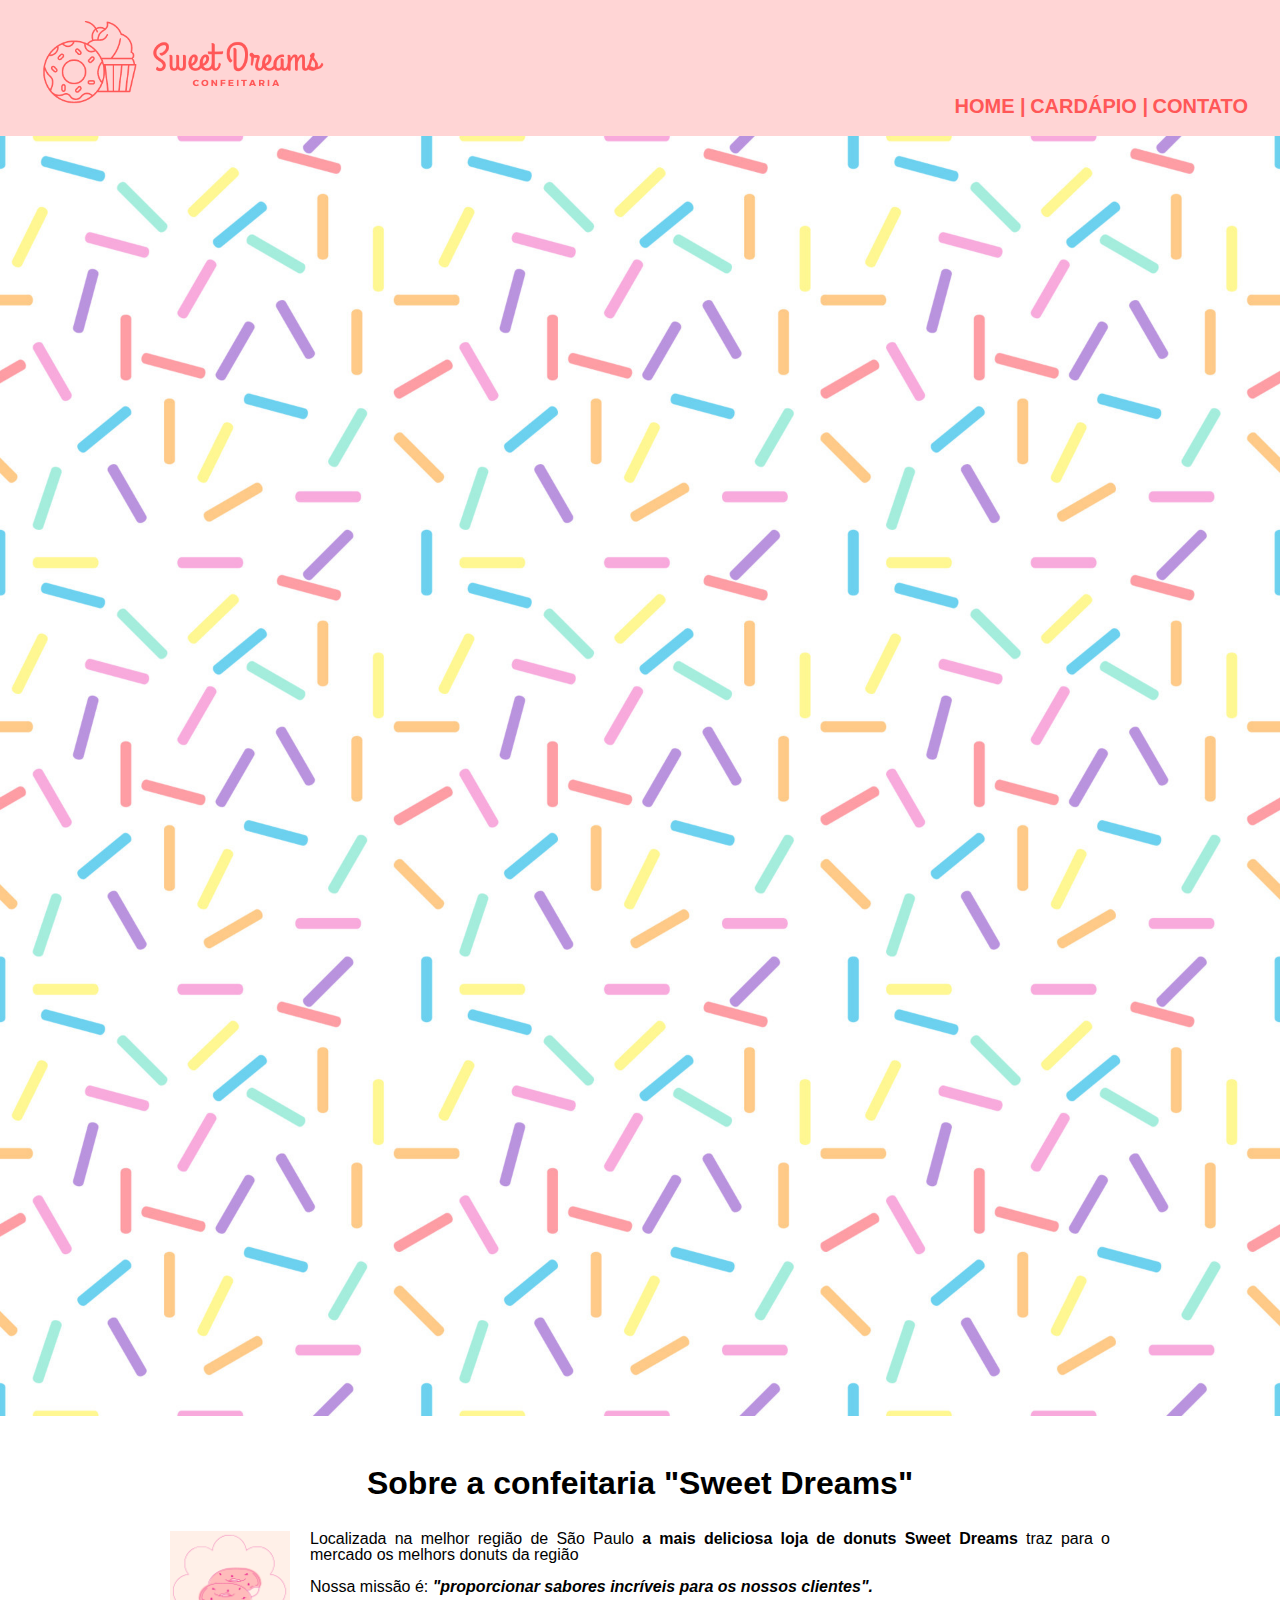
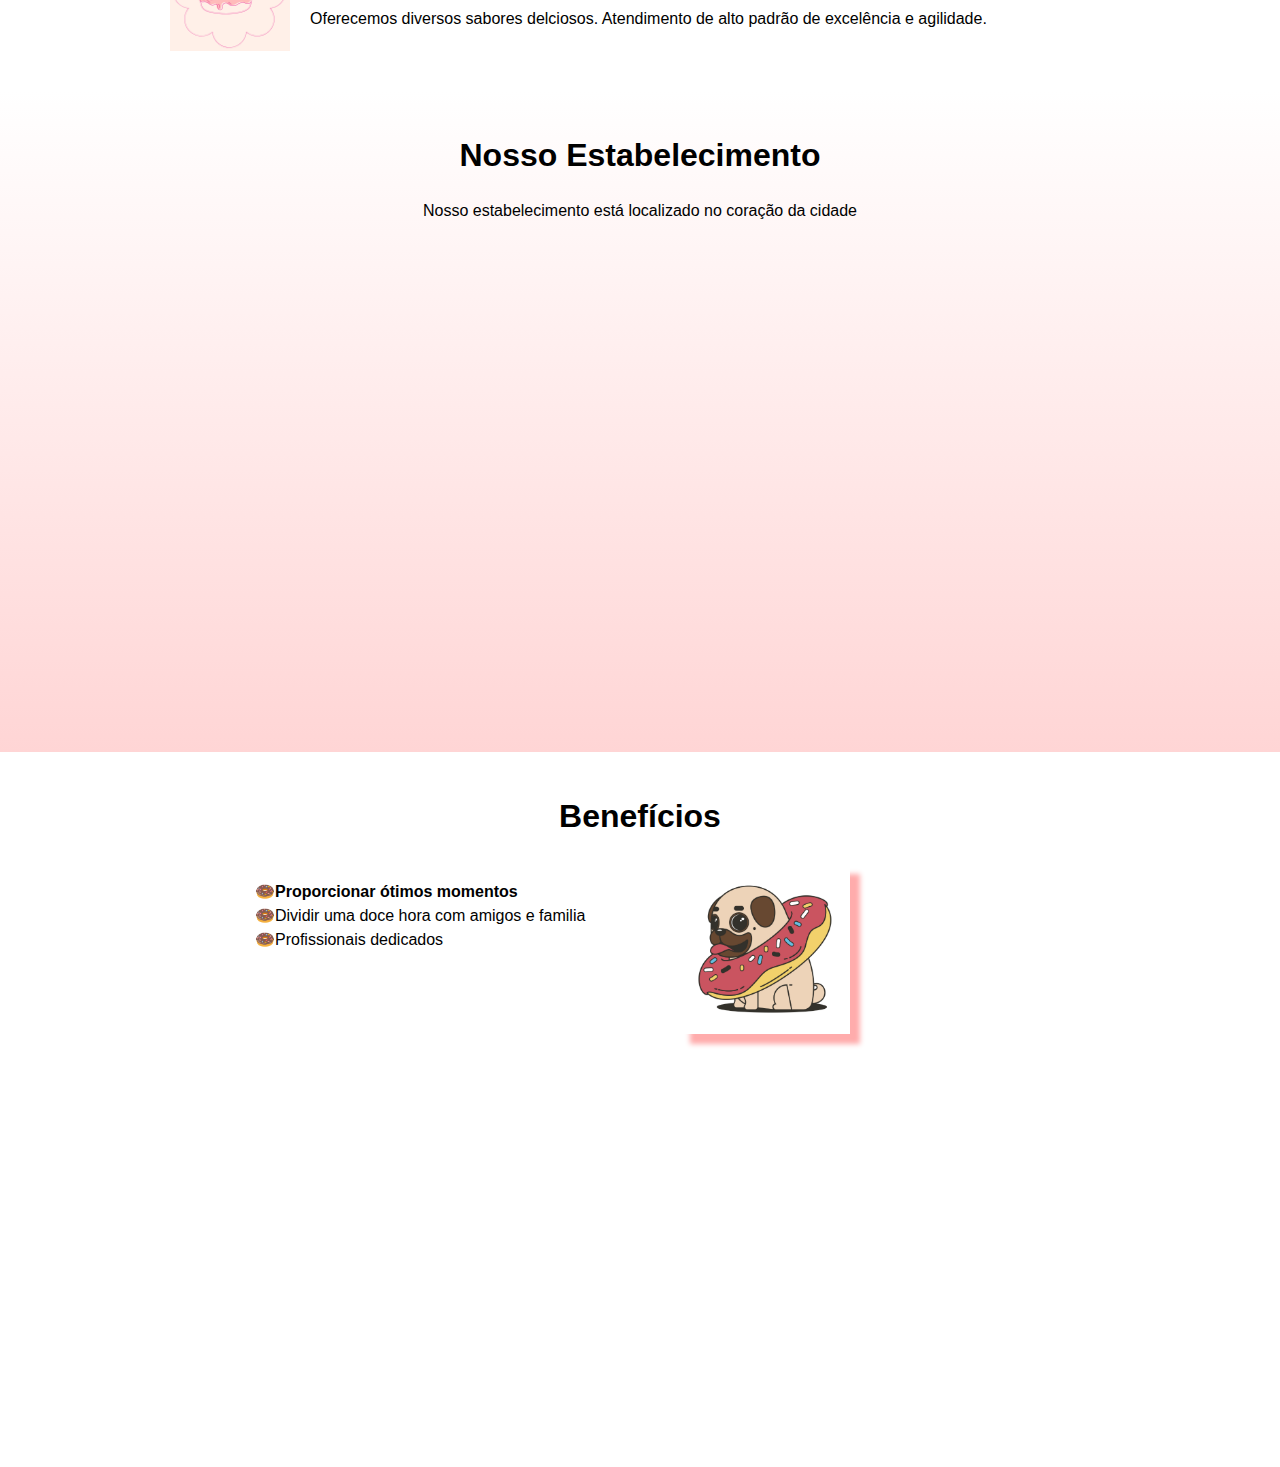
==== ProjetoSite/index.html @ ace39d24 "Add files via upload" ====
<!DOCTYPE html>
<html>
    <head>
        <link href="estilo.css" rel="stylesheet">
        <meta charset="UTF-8"/>
        <title> Aula de Dev WEB</title>
    </head>
    <body>
        <header>
         <!----Cabeçalho e logotipo---->
         <div class = "logo_caixa">
             <img src = "logo.png" title = "Sweet Dreams" class = "logo"></img>
            <!----Cabeçalho e itens---->
            <nav>
                    <ul>
                        <li><a href="index.html">Home |</a></li>
                        <li><a href="cardapio.html"> Cardápio |</a></li>
                        <li><a href="contato.html"> Contato</a></li>
                    </ul>
            </nav>
         </div>
        </header>
        <!--banner--->
        <img class="banner" src="sprinkles.jpg">
        <!---Conteudo da página--->
        <main>
            <section class="principal">
                <h2 class="titulo_principal">Sobre a confeitaria "Sweet Dreams"</h2>
                    <img class="donuts" src="donuts.png"alt="Donuts:">
                <p> Localizada  na melhor região de São Paulo <strong> a mais deliciosa loja de donuts Sweet Dreams</strong> traz para o mercado os melhors donuts da região</p> 

                <p id="missão"> Nossa missão é: <em><strong> "proporcionar sabores incríveis para os nossos clientes".</strong></em></p>

                <p>Oferecemos diversos sabores delciosos. Atendimento de alto padrão de excelência e agilidade.</p>
            </section>
        
            <section class="map">
                <h2 class="titulo_principal">
                    Nosso Estabelecimento
                </h2>
                <p>
                Nosso estabelecimento está localizado no coração da cidade
                </p>

                <div class="map_conteudo">
                    <iframe src="https://www.google.com/maps/embed?pb=!1m18!1m12!1m3!1d7311.649074440862!2d-46.57904692251253!3d-23.610624907908246!2m3!1f0!2f0!3f0!3m2!1i1024!2i768!4f13.1!3m3!1m2!1s0x94ce5ced131a7fd7%3A0x8edd0cea11a93814!2sKalunga%20-%20S%C3%A3o%20Caetano%20do%20Sul!5e0!3m2!1spt-BR!2sbr!4v1662072364978!5m2!1spt-BR!2sbr" width="600" height="450" style="border:0;" allowfullscreen="" loading="lazy" referrerpolicy="no-referrer-when-downgrade"></iframe>
                </div> 
             </section>

             <section class="beneficio">
                <h2 class="titulo_principal">Benefícios</h2>
                
                <div class="conteudo_beneficio">
                    <ul class="lista_beneficio">
                        <li class="itens">Proporcionar ótimos momentos</li>
                        <li class="itens">Dividir uma doce hora com amigos e familia</li>
                        <li class="itens">Profissionais dedicados</li>
                    </ul><img class="img_beneficio" src="pug.png">
                    
                </div>

                <div class="video">
                    <iframe width="560" height="315" src="https://www.youtube.com/embed/-3HoYSDLMCo" title="YouTube video player" frameborder="0" allow="accelerometer; autoplay; clipboard-write; encrypted-media; gyroscope; picture-in-picture" allowfullscreen></iframe>

                </div>
             </section>
        </main>
    </body>
</html>
---- ProjetoSite/estilo.css ----
/*Estilização do corpo da Página*/
body{
    margin: 0;
    padding: 0;
    border: 0;
    line-height: 1;
    font-family: 'Tahoma', "Arial";
}
/*Estilização da sessão HEADER da página*/
header{
    background: #FFD5D5;
    padding: 5px 0;
}
/*Estilização da sessão nav da página*/
nav{                                    /*nav geral, estilização geral da aba*/
    position: absolute;
    top: 75px;                         /*distancia em relação ao topo da página*/
    right:0;                            /*distanciamento da margem direita*/
}
nav li {
    display: inline;                    /*coloca o itens um do lado do outro*/
    right: 0 10 0 15px;
}
nav ul {
    margin-left: 150px;
}

nav a {                                 /*Quando não possui ponto na frente significa que é um elemento, esse nav estiliza o link*/
    text-transform:  uppercase;         /*coloca os itens em caixa alta*/
    color: #ff5757;
    font-weight: bold;
    font-size: 20px;
    text-decoration: none;
}
nav a:hover{                            /*configurações para quando colocamos o mouse em cima dos itens de nav*/
    color: #FF5757;
    text-decoration: underline;
}

/*Estilização das listas da página*/
ul{                                          /*itens de menu*/
    list-style: none;                        /*remove as bolinhas da lista*/
}

/*Estilização  do logotipo*/
.logo_caixa{
    width: 95%;                           /*altera o tamanho do logo*/
    position: relative;
    margin: auto;
}
.logo{                                       /*o ponto final no inicio indica que aquilo é uma classe e não um elemento*/
    width: 25%;
    margin: 0;
}

.banner{
    width: 100%;
}

.titulo_principal{
    text-align: center;
    font-size: 2em;           /*dobro da fonte padrão*/
    margin: 0 0 1em;
    clear: left;
}

.principal{
    width: 940px;
    margin: 0 auto;
    padding: 3em 0;
    background: #FFFFFF;
    text-align: justify;
}

.principal strong {
    font-weight: bold;
}

.principal em{
    font-style: italic;
}

.donuts{
    width: 120px;
    float: left;
    margin: 0 20px 20px 0;
}

.map{
    padding: 3em 0;
    background: linear-gradient(#FFFFFF, #FFD5D5);
}

.map_conteudo{
    width: 600px;
    margin: 0 auto;
}

.map p{
    margin: 0 0 2em;
    text-align: center;
}

.beneficio{
    padding: 3em 0;
    background: #FFFFFF;
}

.conteudo_beneficio{
    width: 850px;
    margin: 0 auto;
}

.lista_beneficio{
    width: 50%;
    display: inline-block;
    vertical-align: top;
}

.img_beneficio{
    width: 20%;
    opacity: 50;
    transition: 400ms;
    box-shadow: 10px 10px 5px 0px #ffacac;
    margin: 0%;
}

.img_beneficio:hover{
    opacity: 0.7;
}

.itens{
    line-height: 1.5;
}

.itens:before{
    content: "🍩";
}

.itens:first-child{
    font-weight: bold;
}

.video{
    width: 560px;
    margin: 2em auto;
}
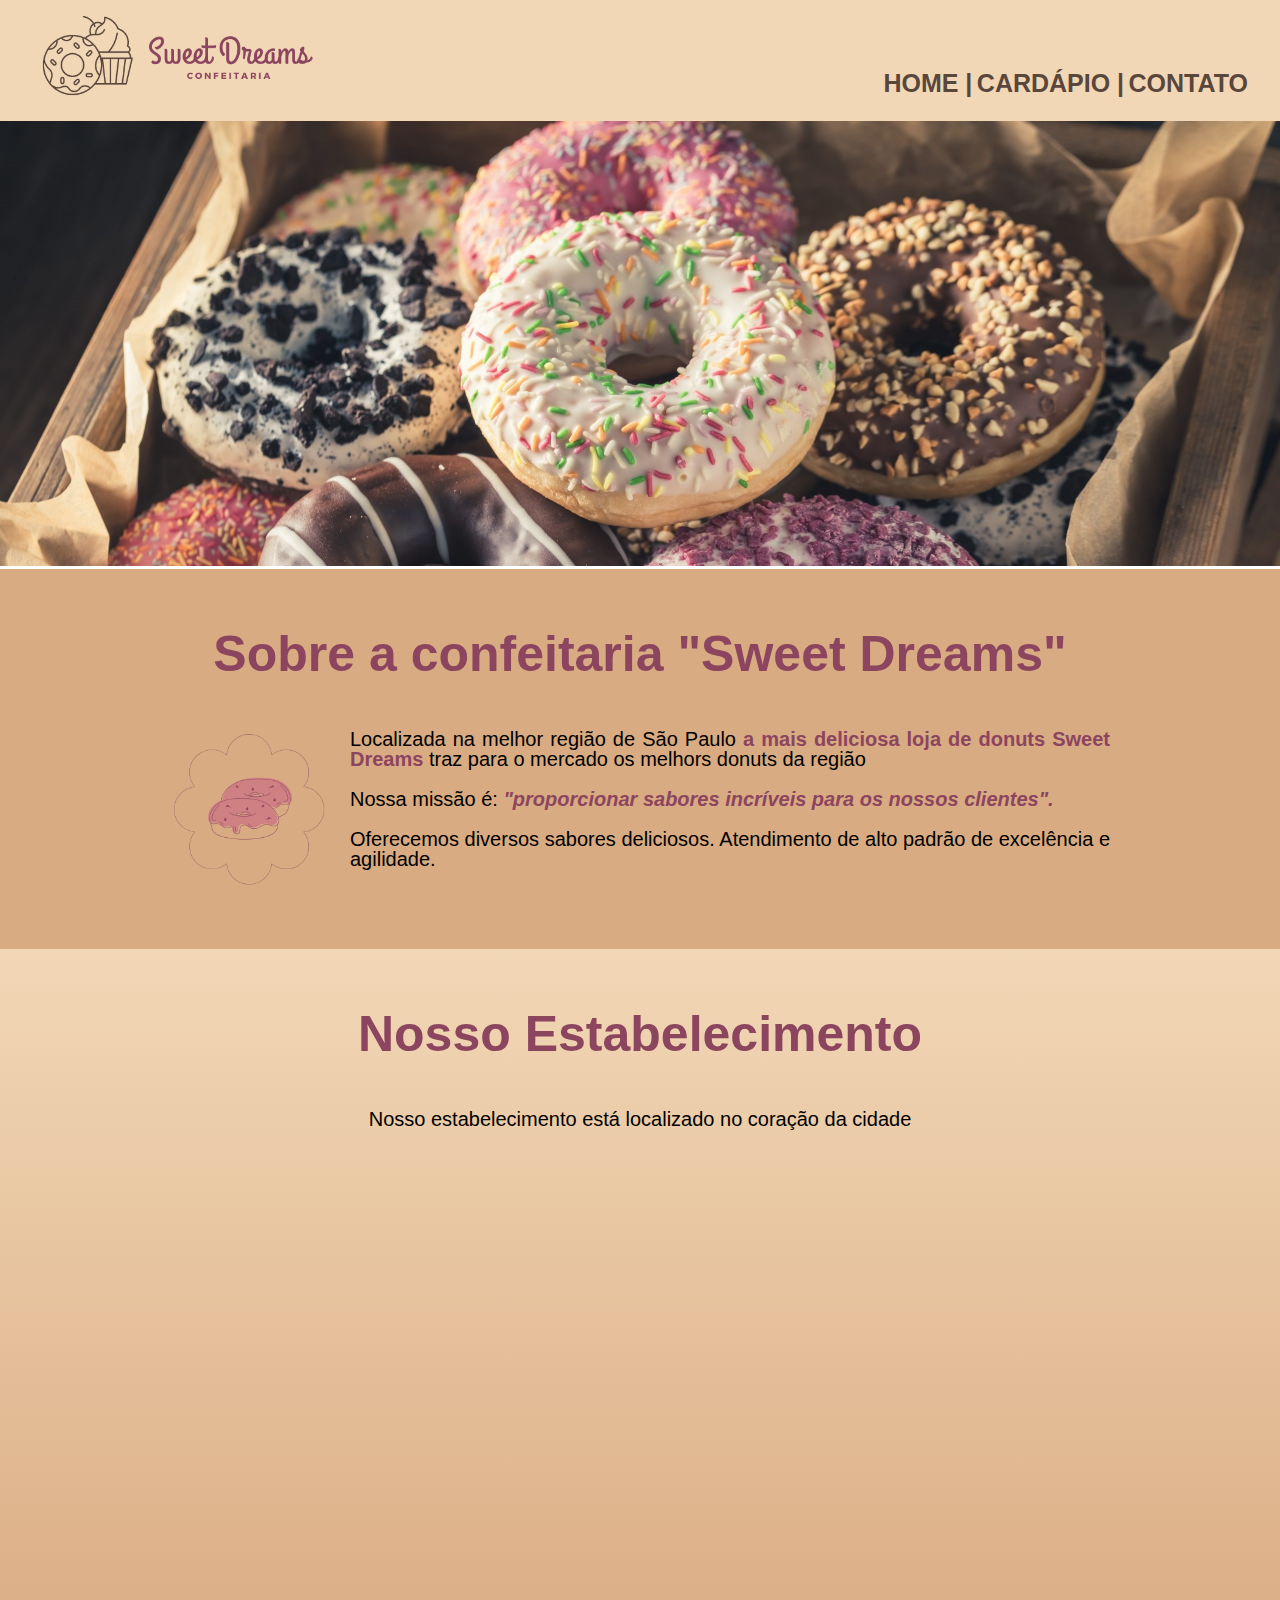
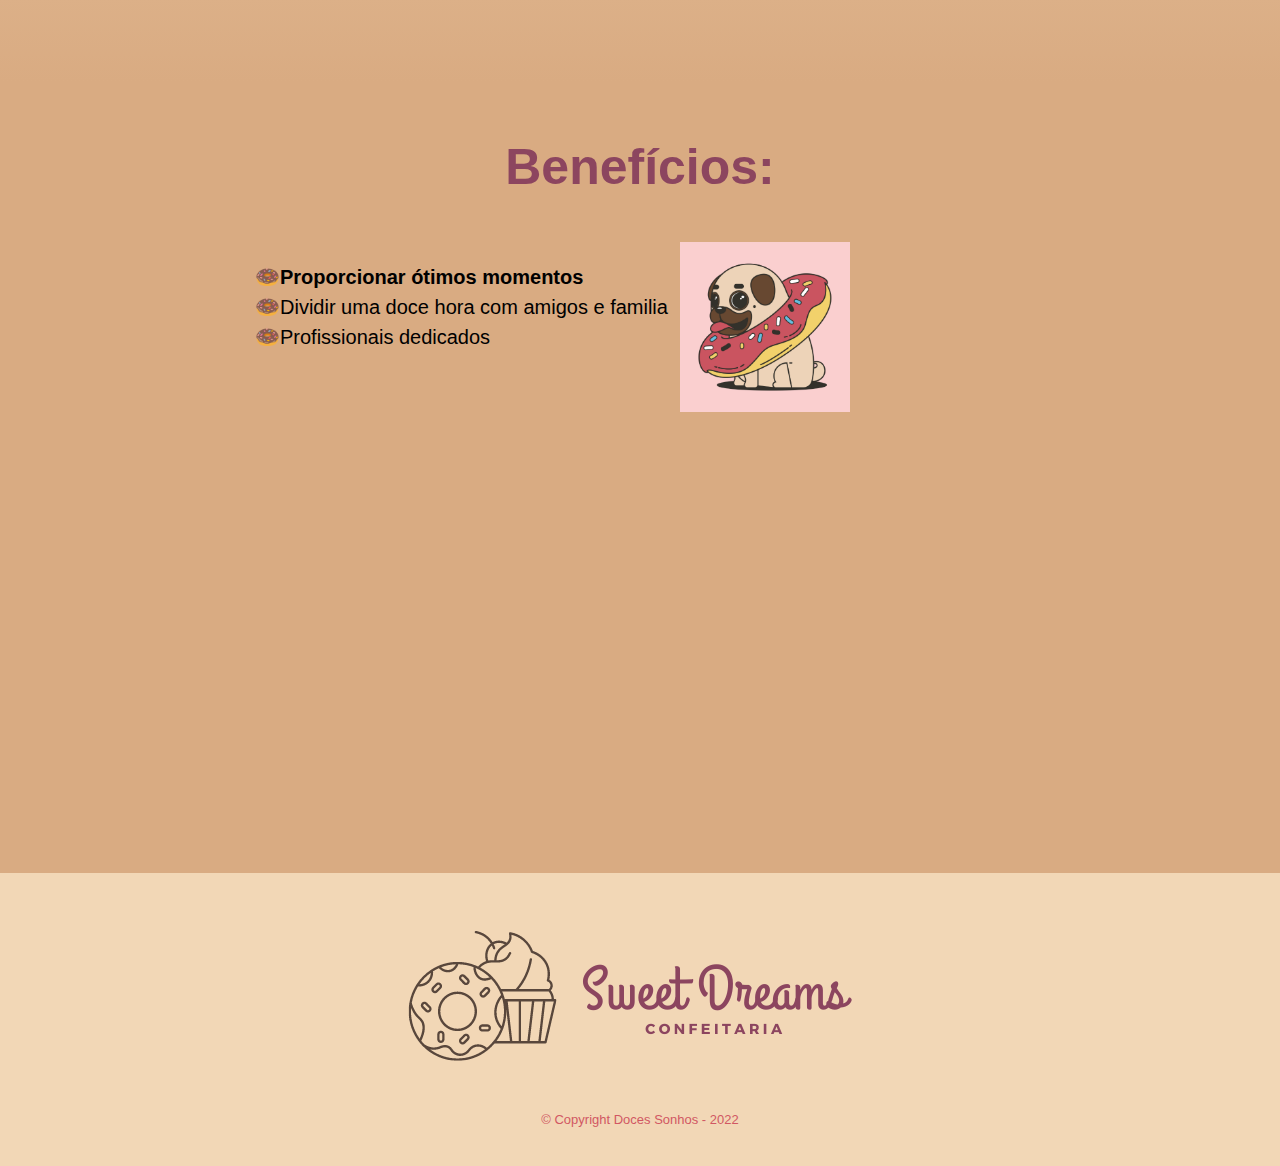
==== commit 9b3fb5af: "Add files via upload" ====
--- a/ProjetoSite/index.html
+++ b/ProjetoSite/index.html
@@ -21,7 +21,7 @@
          </div>
         </header>
         <!--banner--->
-        <img class="banner" src="sprinkles.jpg">
+        <img class="banner" src="sprinkles.jpeg">
         <!---Conteudo da página--->
         <main>
             <section class="principal">
@@ -31,7 +31,7 @@
 
                 <p id="missão"> Nossa missão é: <em><strong> "proporcionar sabores incríveis para os nossos clientes".</strong></em></p>
 
-                <p>Oferecemos diversos sabores delciosos. Atendimento de alto padrão de excelência e agilidade.</p>
+                <p>Oferecemos diversos sabores deliciosos. Atendimento de alto padrão de excelência e agilidade.</p>
             </section>
         
             <section class="map">
@@ -48,7 +48,7 @@
              </section>
 
              <section class="beneficio">
-                <h2 class="titulo_principal">Benefícios</h2>
+                <h2 class="titulo_principal">Benefícios:</h2>
                 
                 <div class="conteudo_beneficio">
                     <ul class="lista_beneficio">
@@ -56,14 +56,16 @@
                         <li class="itens">Dividir uma doce hora com amigos e familia</li>
                         <li class="itens">Profissionais dedicados</li>
                     </ul><img class="img_beneficio" src="pug.png">
-                    
                 </div>
 
                 <div class="video">
                     <iframe width="560" height="315" src="https://www.youtube.com/embed/-3HoYSDLMCo" title="YouTube video player" frameborder="0" allow="accelerometer; autoplay; clipboard-write; encrypted-media; gyroscope; picture-in-picture" allowfullscreen></iframe>
-
                 </div>
              </section>
         </main>
+             <footer>
+                <img src="logo.png" alt="Doces Sonhos">
+                <p class="copyright">&copy; Copyright Doces Sonhos - 2022</p>
+             </footer>
     </body>
 </html>--- a/ProjetoSite/estilo.css
+++ b/ProjetoSite/estilo.css
@@ -4,17 +4,22 @@
     padding: 0;
     border: 0;
     line-height: 1;
-    font-family: 'Tahoma', "Arial";
+    font-family:  "Arial";
 }
 /*Estilização da sessão HEADER da página*/
 header{
-    background: #FFD5D5;
+    background: #F2D7B6;
     padding: 5px 0;
 }
 /*Estilização da sessão nav da página*/
+
+main{
+    background-color: #D9AB82;
+}
+
 nav{                                    /*nav geral, estilização geral da aba*/
     position: absolute;
-    top: 75px;                         /*distancia em relação ao topo da página*/
+    top: 50px;                         /*distancia em relação ao topo da página*/
     right:0;                            /*distanciamento da margem direita*/
 }
 nav li {
@@ -27,13 +32,13 @@
 
 nav a {                                 /*Quando não possui ponto na frente significa que é um elemento, esse nav estiliza o link*/
     text-transform:  uppercase;         /*coloca os itens em caixa alta*/
-    color: #ff5757;
+    color: #59473C;
     font-weight: bold;
-    font-size: 20px;
+    font-size: 25px;
     text-decoration: none;
 }
 nav a:hover{                            /*configurações para quando colocamos o mouse em cima dos itens de nav*/
-    color: #FF5757;
+    color: #8C455F;
     text-decoration: underline;
 }
 
@@ -59,21 +64,24 @@
 
 .titulo_principal{
     text-align: center;
-    font-size: 2em;           /*dobro da fonte padrão*/
+    font-size: 2.5em;           /*dobro da fonte padrão*/
     margin: 0 0 1em;
     clear: left;
+    color: #8C455F;
 }
 
 .principal{
+    font-size: 1.25em; 
     width: 940px;
     margin: 0 auto;
     padding: 3em 0;
-    background: #FFFFFF;
+    background: #D9AB82;
     text-align: justify;
 }
 
 .principal strong {
     font-weight: bold;
+    color: #8C455F;
 }
 
 .principal em{
@@ -81,14 +89,15 @@
 }
 
 .donuts{
-    width: 120px;
+    width: 160px;
     float: left;
     margin: 0 20px 20px 0;
 }
 
 .map{
+    font-size: 1.25em;
     padding: 3em 0;
-    background: linear-gradient(#FFFFFF, #FFD5D5);
+    background: linear-gradient(#F2D7B6, #D9AB82);
 }
 
 .map_conteudo{
@@ -102,8 +111,9 @@
 }
 
 .beneficio{
+    font-size: 1.25em;
     padding: 3em 0;
-    background: #FFFFFF;
+    background: #D9AB82;
 }
 
 .conteudo_beneficio{
@@ -121,7 +131,6 @@
     width: 20%;
     opacity: 50;
     transition: 400ms;
-    box-shadow: 10px 10px 5px 0px #ffacac;
     margin: 0%;
 }
 
@@ -144,4 +153,39 @@
 .video{
     width: 560px;
     margin: 2em auto;
+}
+
+footer{
+    text-align: center;
+    background-color: #F2D7B6;
+    padding: 40px 0;
+}
+
+.banner{
+    width: 100%;
+}
+
+.copyright{
+    color:#d15763;
+    font-size: 13px;
+    margin: 20px 0 0;
+}
+
+.apres{
+    color:#59473C;
+    text-align: center;
+    font-size: 0.75em;           
+    margin: 0 0 1em;
+    clear: left;
+}
+
+.donut1{
+    margin-left: 5px;
+    width: 30%;
+    border: solid #59473C 3px;
+    height: auto;
+}
+.sab{
+    text-align: center;
+
 }